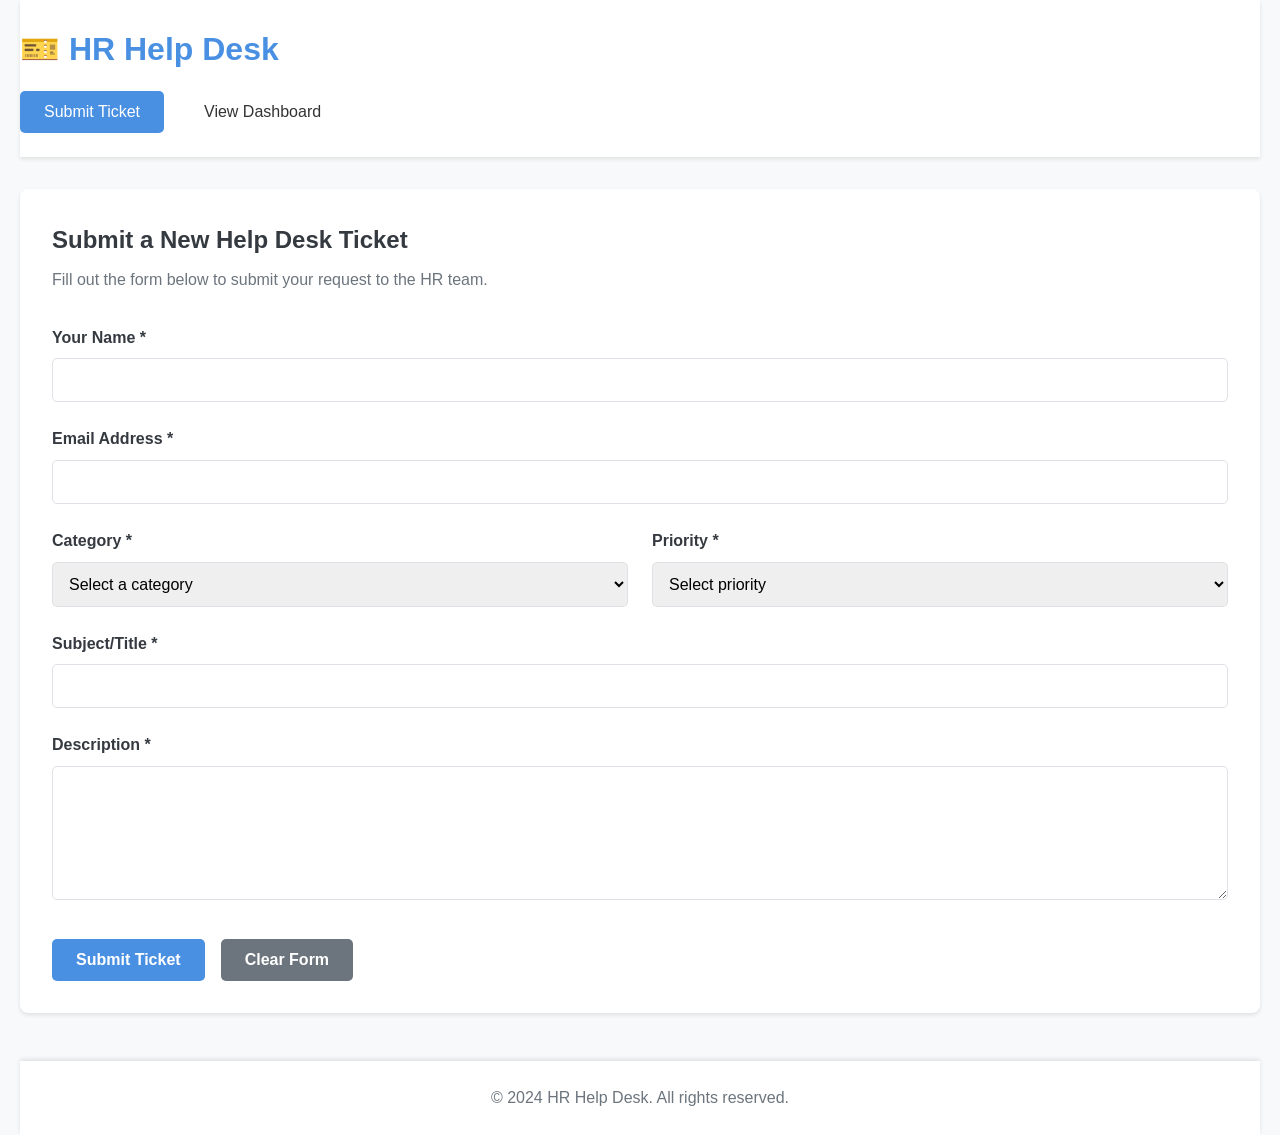
==== frontend/index.html @ f6adac8c "Create complete HR Help Desk application with backend and frontend Co-authored-by: Jowyboss <1142035" ====
<!DOCTYPE html>
<html lang="en">
<head>
    <meta charset="UTF-8">
    <meta name="viewport" content="width=device-width, initial-scale=1.0">
    <title>HR Help Desk - Submit Ticket</title>
    <link rel="stylesheet" href="css/style.css">
</head>
<body>
    <div class="container">
        <header>
            <h1>🎫 HR Help Desk</h1>
            <nav>
                <a href="index.html" class="active">Submit Ticket</a>
                <a href="dashboard.html">View Dashboard</a>
            </nav>
        </header>

        <main>
            <div class="card">
                <h2>Submit a New Help Desk Ticket</h2>
                <p class="subtitle">Fill out the form below to submit your request to the HR team.</p>

                <form id="ticketForm">
                    <div class="form-group">
                        <label for="employee_name">Your Name *</label>
                        <input type="text" id="employee_name" name="employee_name" required>
                    </div>

                    <div class="form-group">
                        <label for="employee_email">Email Address *</label>
                        <input type="email" id="employee_email" name="employee_email" required>
                    </div>

                    <div class="form-row">
                        <div class="form-group">
                            <label for="category">Category *</label>
                            <select id="category" name="category" required>
                                <option value="">Select a category</option>
                                <option value="Benefits">Benefits</option>
                                <option value="Payroll">Payroll</option>
                                <option value="Time Off">Time Off</option>
                                <option value="Onboarding">Onboarding</option>
                                <option value="General">General</option>
                            </select>
                        </div>

                        <div class="form-group">
                            <label for="priority">Priority *</label>
                            <select id="priority" name="priority" required>
                                <option value="">Select priority</option>
                                <option value="Low">Low</option>
                                <option value="Medium">Medium</option>
                                <option value="High">High</option>
                                <option value="Urgent">Urgent</option>
                            </select>
                        </div>
                    </div>

                    <div class="form-group">
                        <label for="subject">Subject/Title *</label>
                        <input type="text" id="subject" name="subject" required>
                    </div>

                    <div class="form-group">
                        <label for="description">Description *</label>
                        <textarea id="description" name="description" rows="6" required></textarea>
                    </div>

                    <div class="form-actions">
                        <button type="submit" class="btn btn-primary">Submit Ticket</button>
                        <button type="reset" class="btn btn-secondary">Clear Form</button>
                    </div>
                </form>

                <div id="message" class="message hidden"></div>
            </div>
        </main>

        <footer>
            <p>&copy; 2024 HR Help Desk. All rights reserved.</p>
        </footer>
    </div>

    <script src="js/app.js"></script>
    <script>
        // Handle form submission
        document.getElementById('ticketForm').addEventListener('submit', async (e) => {
            e.preventDefault();
            
            const formData = new FormData(e.target);
            const data = Object.fromEntries(formData);
            
            try {
                const result = await createTicket(data);
                if (result.success) {
                    showMessage('Ticket submitted successfully! Redirecting to dashboard...', 'success');
                    e.target.reset();
                    setTimeout(() => {
                        window.location.href = 'dashboard.html';
                    }, 2000);
                } else {
                    showMessage('Error: ' + result.error, 'error');
                }
            } catch (error) {
                showMessage('Error submitting ticket: ' + error.message, 'error');
            }
        });

        function showMessage(text, type) {
            const messageEl = document.getElementById('message');
            messageEl.textContent = text;
            messageEl.className = `message ${type}`;
            messageEl.classList.remove('hidden');
            
            if (type === 'success') {
                setTimeout(() => {
                    messageEl.classList.add('hidden');
                }, 3000);
            }
        }
    </script>
</body>
</html>
---- frontend/css/style.css ----
/* Global Styles */
:root {
    --primary-color: #4a90e2;
    --secondary-color: #6c757d;
    --success-color: #28a745;
    --danger-color: #dc3545;
    --warning-color: #ffc107;
    --info-color: #17a2b8;
    --light-gray: #f8f9fa;
    --medium-gray: #e9ecef;
    --dark-gray: #343a40;
    --border-color: #dee2e6;
    --text-color: #333;
    --shadow: 0 2px 4px rgba(0,0,0,0.1);
    --shadow-lg: 0 4px 12px rgba(0,0,0,0.15);
}

* {
    margin: 0;
    padding: 0;
    box-sizing: border-box;
}

body {
    font-family: -apple-system, BlinkMacSystemFont, 'Segoe UI', Roboto, 'Helvetica Neue', Arial, sans-serif;
    line-height: 1.6;
    color: var(--text-color);
    background-color: var(--light-gray);
}

.container {
    max-width: 1400px;
    margin: 0 auto;
    padding: 0 20px;
}

/* Header */
header {
    background-color: white;
    box-shadow: var(--shadow);
    padding: 1.5rem 0;
    margin-bottom: 2rem;
}

header h1 {
    font-size: 2rem;
    color: var(--primary-color);
    margin-bottom: 1rem;
}

nav {
    display: flex;
    gap: 1rem;
}

nav a {
    padding: 0.5rem 1.5rem;
    text-decoration: none;
    color: var(--text-color);
    border-radius: 5px;
    transition: all 0.3s;
    font-weight: 500;
}

nav a:hover {
    background-color: var(--light-gray);
    color: var(--primary-color);
}

nav a.active {
    background-color: var(--primary-color);
    color: white;
}

/* Main Content */
main {
    min-height: 70vh;
    margin-bottom: 2rem;
}

/* Cards */
.card {
    background-color: white;
    border-radius: 8px;
    box-shadow: var(--shadow);
    padding: 2rem;
    margin-bottom: 2rem;
}

.card h2 {
    color: var(--dark-gray);
    margin-bottom: 0.5rem;
}

.subtitle {
    color: var(--secondary-color);
    margin-bottom: 2rem;
}

/* Forms */
.form-group {
    margin-bottom: 1.5rem;
}

.form-group label {
    display: block;
    margin-bottom: 0.5rem;
    font-weight: 600;
    color: var(--dark-gray);
}

.form-group input,
.form-group select,
.form-group textarea {
    width: 100%;
    padding: 0.75rem;
    border: 1px solid var(--border-color);
    border-radius: 5px;
    font-size: 1rem;
    font-family: inherit;
    transition: border-color 0.3s;
}

.form-group input:focus,
.form-group select:focus,
.form-group textarea:focus {
    outline: none;
    border-color: var(--primary-color);
    box-shadow: 0 0 0 3px rgba(74, 144, 226, 0.1);
}

.form-row {
    display: grid;
    grid-template-columns: 1fr 1fr;
    gap: 1.5rem;
}

.form-actions {
    display: flex;
    gap: 1rem;
    margin-top: 2rem;
}

/* Buttons */
.btn {
    padding: 0.75rem 1.5rem;
    border: none;
    border-radius: 5px;
    font-size: 1rem;
    font-weight: 600;
    cursor: pointer;
    transition: all 0.3s;
    text-decoration: none;
    display: inline-block;
}

.btn-primary {
    background-color: var(--primary-color);
    color: white;
}

.btn-primary:hover {
    background-color: #3a7bc8;
    box-shadow: var(--shadow);
}

.btn-secondary {
    background-color: var(--secondary-color);
    color: white;
}

.btn-secondary:hover {
    background-color: #5a6268;
    box-shadow: var(--shadow);
}

.btn-small {
    padding: 0.4rem 0.8rem;
    font-size: 0.875rem;
    background-color: var(--primary-color);
    color: white;
    text-decoration: none;
    border-radius: 4px;
    display: inline-block;
    transition: all 0.3s;
}

.btn-small:hover {
    background-color: #3a7bc8;
}

/* Messages */
.message {
    padding: 1rem;
    border-radius: 5px;
    margin-top: 1rem;
}

.message.success {
    background-color: #d4edda;
    color: #155724;
    border: 1px solid #c3e6cb;
}

.message.error {
    background-color: #f8d7da;
    color: #721c24;
    border: 1px solid #f5c6cb;
}

.message.hidden {
    display: none;
}

/* Dashboard */
.dashboard-header {
    display: flex;
    justify-content: space-between;
    align-items: center;
    margin-bottom: 2rem;
}

.dashboard-header h2 {
    margin: 0;
}

/* Stats Grid */
.stats-grid {
    display: grid;
    grid-template-columns: repeat(auto-fit, minmax(200px, 1fr));
    gap: 1.5rem;
    margin-bottom: 2rem;
}

.stat-card {
    background-color: white;
    border-radius: 8px;
    box-shadow: var(--shadow);
    padding: 1.5rem;
    text-align: center;
    border-left: 4px solid var(--primary-color);
}

.stat-card.stat-open {
    border-left-color: var(--info-color);
}

.stat-card.stat-progress {
    border-left-color: var(--warning-color);
}

.stat-card.stat-resolved {
    border-left-color: var(--success-color);
}

.stat-value {
    font-size: 2.5rem;
    font-weight: bold;
    color: var(--dark-gray);
}

.stat-label {
    color: var(--secondary-color);
    font-size: 0.875rem;
    text-transform: uppercase;
    margin-top: 0.5rem;
}

/* Filters */
.filters-card {
    background-color: white;
    border-radius: 8px;
    box-shadow: var(--shadow);
    padding: 2rem;
    margin-bottom: 2rem;
}

.filters-card h3 {
    margin-bottom: 1.5rem;
    color: var(--dark-gray);
}

.filters-grid {
    display: grid;
    grid-template-columns: repeat(auto-fit, minmax(200px, 1fr));
    gap: 1rem;
    margin-bottom: 1rem;
}

.filter-actions {
    text-align: right;
}

/* Table */
.tickets-header {
    display: flex;
    justify-content: space-between;
    align-items: center;
    margin-bottom: 1.5rem;
}

.ticket-count {
    color: var(--secondary-color);
    font-size: 0.875rem;
}

.table-responsive {
    overflow-x: auto;
}

.tickets-table {
    width: 100%;
    border-collapse: collapse;
}

.tickets-table th,
.tickets-table td {
    padding: 1rem;
    text-align: left;
    border-bottom: 1px solid var(--border-color);
}

.tickets-table th {
    background-color: var(--light-gray);
    font-weight: 600;
    color: var(--dark-gray);
    white-space: nowrap;
}

.tickets-table tr:hover {
    background-color: var(--light-gray);
}

.ticket-subject a {
    color: var(--primary-color);
    text-decoration: none;
    font-weight: 500;
}

.ticket-subject a:hover {
    text-decoration: underline;
}

.no-data {
    text-align: center;
    color: var(--secondary-color);
    padding: 3rem !important;
    font-style: italic;
}

.unassigned {
    color: var(--secondary-color);
}

/* Badges */
.badge {
    padding: 0.35rem 0.75rem;
    border-radius: 12px;
    font-size: 0.75rem;
    font-weight: 600;
    text-transform: uppercase;
    display: inline-block;
}

.badge-category {
    background-color: var(--light-gray);
    color: var(--dark-gray);
}

.badge-priority-low {
    background-color: #d1ecf1;
    color: #0c5460;
}

.badge-priority-medium {
    background-color: #fff3cd;
    color: #856404;
}

.badge-priority-high {
    background-color: #f8d7da;
    color: #721c24;
}

.badge-priority-urgent {
    background-color: var(--danger-color);
    color: white;
}

.badge-status-open {
    background-color: #d1ecf1;
    color: #0c5460;
}

.badge-status-in-progress {
    background-color: #fff3cd;
    color: #856404;
}

.badge-status-resolved {
    background-color: #d4edda;
    color: #155724;
}

.badge-status-closed {
    background-color: var(--medium-gray);
    color: var(--secondary-color);
}

/* Loading */
.loading {
    text-align: center;
    padding: 3rem;
    color: var(--secondary-color);
    font-size: 1.1rem;
}

/* Ticket Detail Page */
.ticket-detail {
    max-width: 1000px;
    margin: 0 auto;
}

.ticket-header {
    margin-bottom: 2rem;
}

.back-link {
    color: var(--primary-color);
    text-decoration: none;
    font-size: 0.875rem;
    display: inline-block;
    margin-bottom: 1rem;
}

.back-link:hover {
    text-decoration: underline;
}

.ticket-meta {
    color: var(--secondary-color);
    font-size: 0.875rem;
    margin-top: 0.5rem;
}

.ticket-meta span {
    margin-right: 1.5rem;
}

.ticket-info-grid {
    display: grid;
    grid-template-columns: repeat(auto-fit, minmax(200px, 1fr));
    gap: 1.5rem;
    margin-bottom: 2rem;
}

.info-item label {
    display: block;
    font-weight: 600;
    color: var(--secondary-color);
    font-size: 0.875rem;
    margin-bottom: 0.5rem;
    text-transform: uppercase;
}

.info-item div {
    color: var(--dark-gray);
    font-size: 1rem;
}

.description-section {
    border-top: 1px solid var(--border-color);
    padding-top: 2rem;
}

.description-section label {
    display: block;
    font-weight: 600;
    color: var(--secondary-color);
    font-size: 0.875rem;
    margin-bottom: 0.5rem;
    text-transform: uppercase;
}

.ticket-description {
    color: var(--dark-gray);
    line-height: 1.8;
    white-space: pre-wrap;
}

/* Comments */
.add-comment-section {
    padding-bottom: 2rem;
    border-bottom: 1px solid var(--border-color);
    margin-bottom: 2rem;
}

.comments-list {
    margin-top: 1.5rem;
}

.comment {
    background-color: var(--light-gray);
    border-left: 3px solid var(--primary-color);
    padding: 1rem;
    margin-bottom: 1rem;
    border-radius: 4px;
}

.comment-header {
    display: flex;
    justify-content: space-between;
    margin-bottom: 0.5rem;
}

.comment-header strong {
    color: var(--dark-gray);
}

.comment-date {
    color: var(--secondary-color);
    font-size: 0.875rem;
}

.comment-text {
    color: var(--text-color);
    line-height: 1.6;
    white-space: pre-wrap;
}

.no-comments {
    text-align: center;
    color: var(--secondary-color);
    padding: 2rem;
    font-style: italic;
}

/* Footer */
footer {
    background-color: white;
    box-shadow: 0 -2px 4px rgba(0,0,0,0.1);
    padding: 1.5rem 0;
    margin-top: 3rem;
    text-align: center;
    color: var(--secondary-color);
}

/* Responsive Design */
@media (max-width: 768px) {
    .form-row,
    .filters-grid {
        grid-template-columns: 1fr;
    }

    .stats-grid {
        grid-template-columns: repeat(2, 1fr);
    }

    .tickets-table {
        font-size: 0.875rem;
    }

    .tickets-table th,
    .tickets-table td {
        padding: 0.75rem 0.5rem;
    }

    .form-actions {
        flex-direction: column;
    }

    .btn {
        width: 100%;
    }
}

@media (max-width: 480px) {
    header h1 {
        font-size: 1.5rem;
    }

    nav {
        flex-direction: column;
    }

    .stats-grid {
        grid-template-columns: 1fr;
    }
}
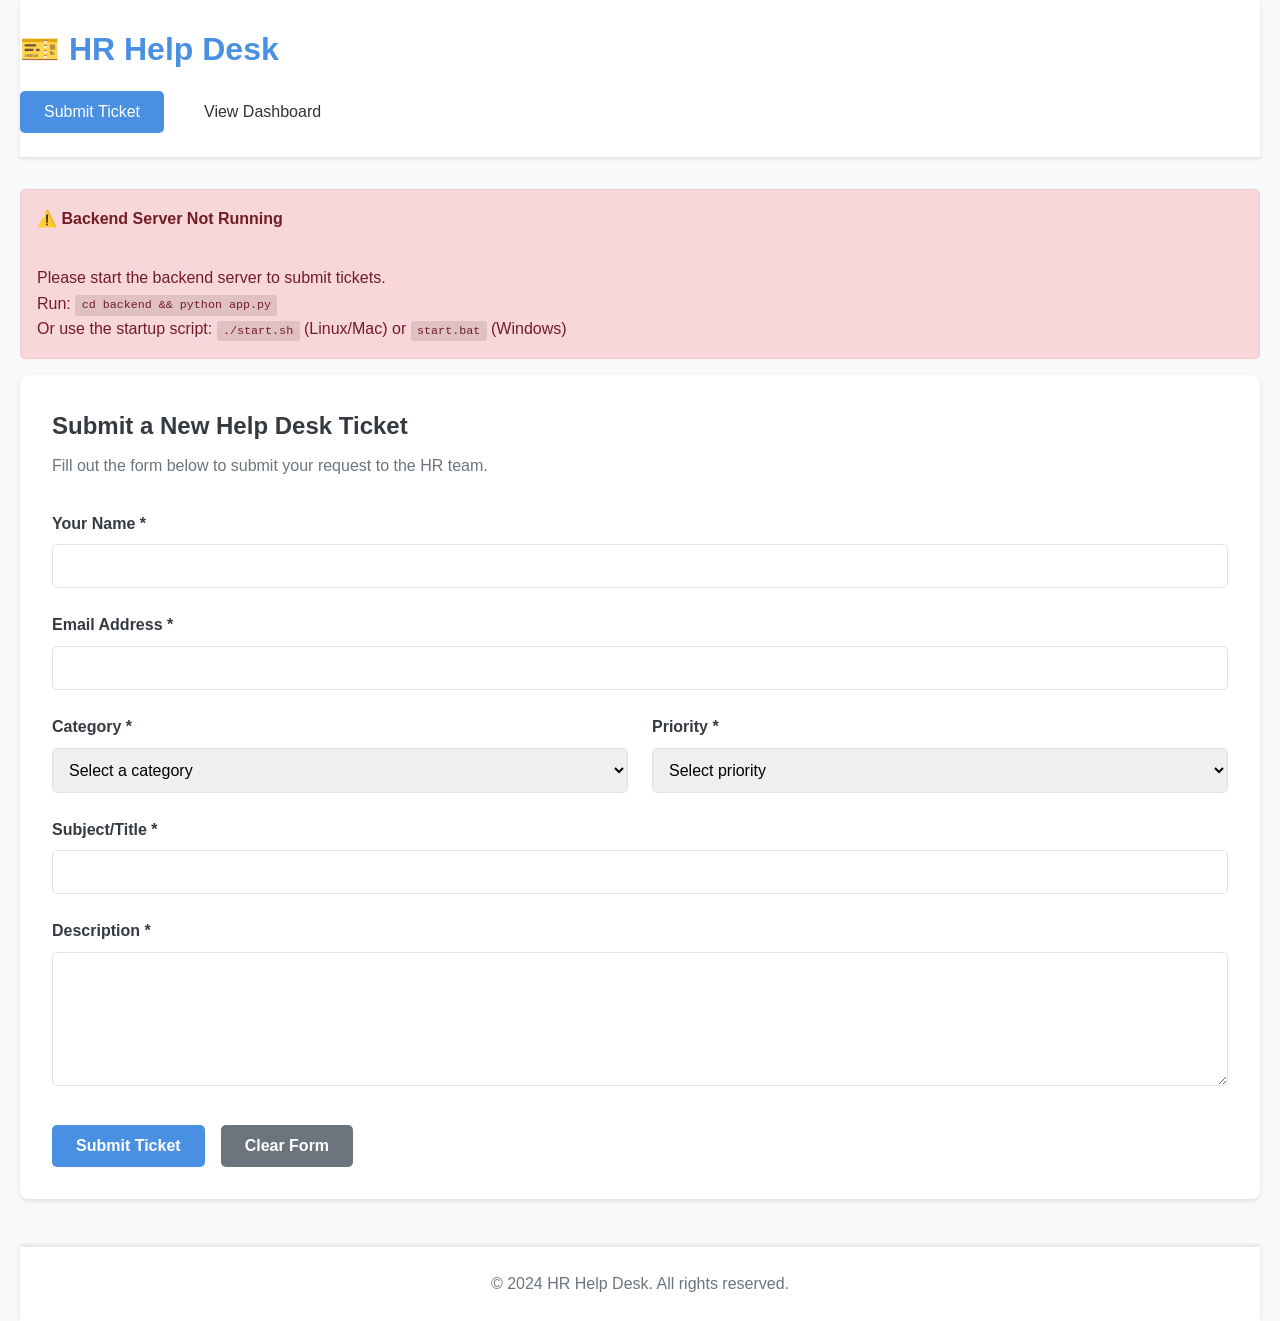
==== commit e83919a2: "Fix "Failed to fetch" error with better error handling and server status checks Co-authored-by: Jowy" ====
--- a/frontend/index.html
+++ b/frontend/index.html
@@ -17,6 +17,9 @@
         </header>
 
         <main>
+            <!-- Server Status Indicator -->
+            <div id="serverStatus" class="message hidden"></div>
+            
             <div class="card">
                 <h2>Submit a New Help Desk Ticket</h2>
                 <p class="subtitle">Fill out the form below to submit your request to the HR team.</p>
@@ -84,9 +87,48 @@
 
     <script src="js/app.js"></script>
     <script>
+        // Check server connection on page load
+        async function checkConnection() {
+            const statusEl = document.getElementById('serverStatus');
+            const isConnected = await checkServerConnection();
+            
+            if (!isConnected) {
+                statusEl.innerHTML = `
+                    <strong>⚠️ Backend Server Not Running</strong><br>
+                    Please start the backend server to submit tickets.<br>
+                    Run: <code>cd backend && python app.py</code><br>
+                    Or use the startup script: <code>./start.sh</code> (Linux/Mac) or <code>start.bat</code> (Windows)
+                `;
+                statusEl.className = 'message error';
+                statusEl.classList.remove('hidden');
+            } else {
+                statusEl.innerHTML = '✓ Connected to backend server';
+                statusEl.className = 'message success';
+                statusEl.classList.remove('hidden');
+                // Auto-hide success message after 3 seconds
+                setTimeout(() => {
+                    statusEl.classList.add('hidden');
+                }, 3000);
+            }
+        }
+        
+        // Check connection when page loads
+        document.addEventListener('DOMContentLoaded', checkConnection);
+        
         // Handle form submission
         document.getElementById('ticketForm').addEventListener('submit', async (e) => {
             e.preventDefault();
+            
+            // Check connection before submitting
+            const isConnected = await checkServerConnection();
+            if (!isConnected) {
+                showMessage(
+                    'Cannot connect to server. Please ensure the backend is running.\n' +
+                    'See the red message above for instructions.',
+                    'error'
+                );
+                return;
+            }
             
             const formData = new FormData(e.target);
             const data = Object.fromEntries(formData);
--- a/frontend/css/style.css
+++ b/frontend/css/style.css
@@ -193,7 +193,8 @@
 .message {
     padding: 1rem;
     border-radius: 5px;
-    margin-top: 1rem;
+    margin-bottom: 1rem;
+    line-height: 1.6;
 }
 
 .message.success {
@@ -206,6 +207,19 @@
     background-color: #f8d7da;
     color: #721c24;
     border: 1px solid #f5c6cb;
+}
+
+.message code {
+    background-color: rgba(0, 0, 0, 0.1);
+    padding: 0.2rem 0.4rem;
+    border-radius: 3px;
+    font-family: monospace;
+    font-size: 0.9em;
+}
+
+.message strong {
+    display: block;
+    margin-bottom: 0.5rem;
 }
 
 .message.hidden {
